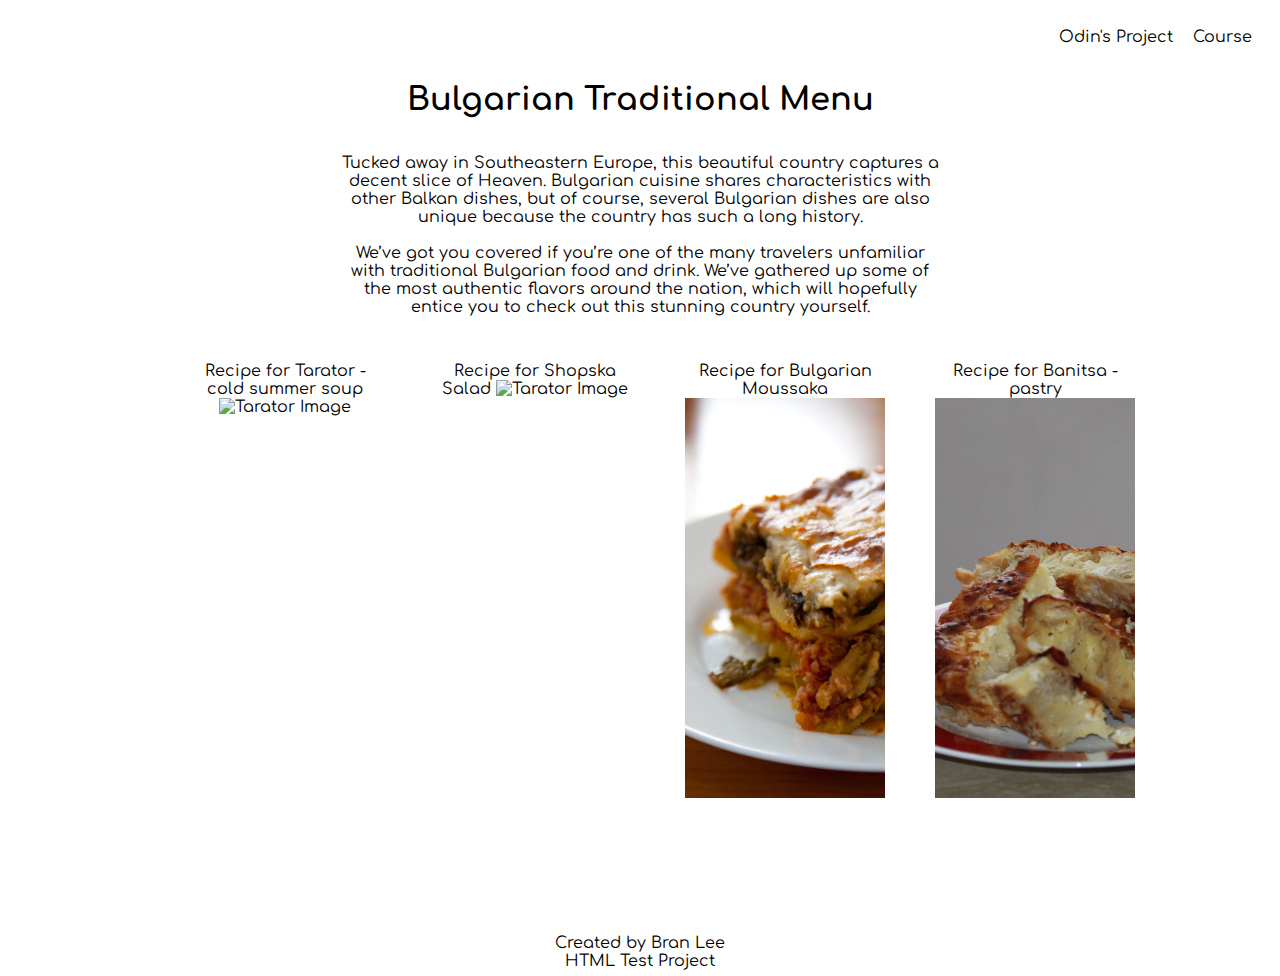
==== index.html @ 6cb19813 "Finish position elements on index" ====
<!DOCTYPE html>
<html lang="en">
  <head>
    <meta charset="UTF-8" />
    <meta http-equiv="X-UA-Compatible" content="IE=edge" />
    <meta name="viewport" content="width=device-width, initial-scale=1.0" />
    <link rel="stylesheet" href="styles.css" />
    <link rel="preconnect" href="https://fonts.googleapis.com" />
    <link rel="preconnect" href="https://fonts.gstatic.com" crossorigin />
    <title>Bran's and Odin's Recipes</title>
  </head>
  <body>
    <nav class="nav-bar">
      <div><a href="https://www.theodinproject.com/">Odin's Project</a></div>
      <div>
        <a
          href="https://www.theodinproject.com/paths/foundations/courses/foundations"
          >Course</a
        >
      </div>
    </nav>
    <header>
      <h1>Bulgarian Traditional Menu</h1>
      <p class="description">
        Tucked away in Southeastern Europe, this beautiful country captures a
        decent slice of Heaven. Bulgarian cuisine shares characteristics with
        other Balkan dishes, but of course, several Bulgarian dishes are also
        unique because the country has such a long history.<br />
        <br />We’ve got you covered if you’re one of the many travelers
        unfamiliar with traditional Bulgarian food and drink. We’ve gathered up
        some of the most authentic flavors around the nation, which will
        hopefully entice you to check out this stunning country yourself.
      </p>
    </header>
    <div class="menu">
      <ul class="recipes">
        <li id="tarator">
          <a href="recipes/tarator.html"
            >Recipe for Tarator - cold summer soup
            <img
              class="cropped"
              src="/img/Cucumber_soup-2387.jpg"
              alt="Tarator Image"
          /></a>
        </li>
        <li id="salad">
          <a href="recipes/shopska-salad.html"
            >Recipe for Shopska Salad
            <img class="cropped" src="/img/Chopska.jpg" alt="Tarator Image"
          /></a>
        </li>
        <li id="moussaka">
          <a href="recipes/bulgarian-moussaka.html"
            >Recipe for Bulgarian Moussaka
            <img
              class="cropped"
              src="/img/Musaka_Sofia_2012_PD_1.jpg"
              alt="Tarator Image"
          /></a>
        </li>
        <li id="banitsa">
          <a href="recipes/banitsa.html"
            >Recipe for Banitsa - pastry
            <img
              class="cropped"
              src="/img/Banitsa_and_yogurt.jpg"
              alt="Tarator Image"
          /></a>
        </li>
      </ul>
    </div>
    <footer>
      <p>
        Created by Bran Lee <br />
        HTML Test Project
      </p>
    </footer>
  </body>
</html>
---- styles.css ----
@import url("https://fonts.googleapis.com/css2?family=Comfortaa&display=swap");

* {
  font-family: "Comfortaa", cursive;
}

body {
  position: relative;
}

body::after {
  content: "";
  display: block;
  height: 150px; /* Set same as footer's height */
}

.nav-bar {
  display: flex;
  justify-content: end;
  gap: 20px;
  padding: 20px 20px 0 0;
}

header {
  display: flex;
  flex-direction: column;
  align-items: center;
  justify-content: center;
  margin: auto;
  height: 300px;
  width: 600px;
  text-align: center;
}

a {
  text-decoration: none;
  color: black;
}

a:link {
  color: black;
}

a:hover {
  color: #009b74;
}

a:visited {
  color: #d01c1f;
}

.recipes {
  display: flex;
  flex-direction: row;
}

li {
  list-style: none;
  width: 200px;
}

.menu {
  display: flex;
  flex-direction: column;
  text-align: center;
}

ul {
  gap: 50px;
  justify-content: center;
}

.cropped {
  width: 200px;
  height: 400px;
  object-fit: cover;
  object-position: 25% 25%;
}

footer {
  position: absolute;
  bottom: 0;
  width: 100%;
  height: 50px;
  text-align: center;
}
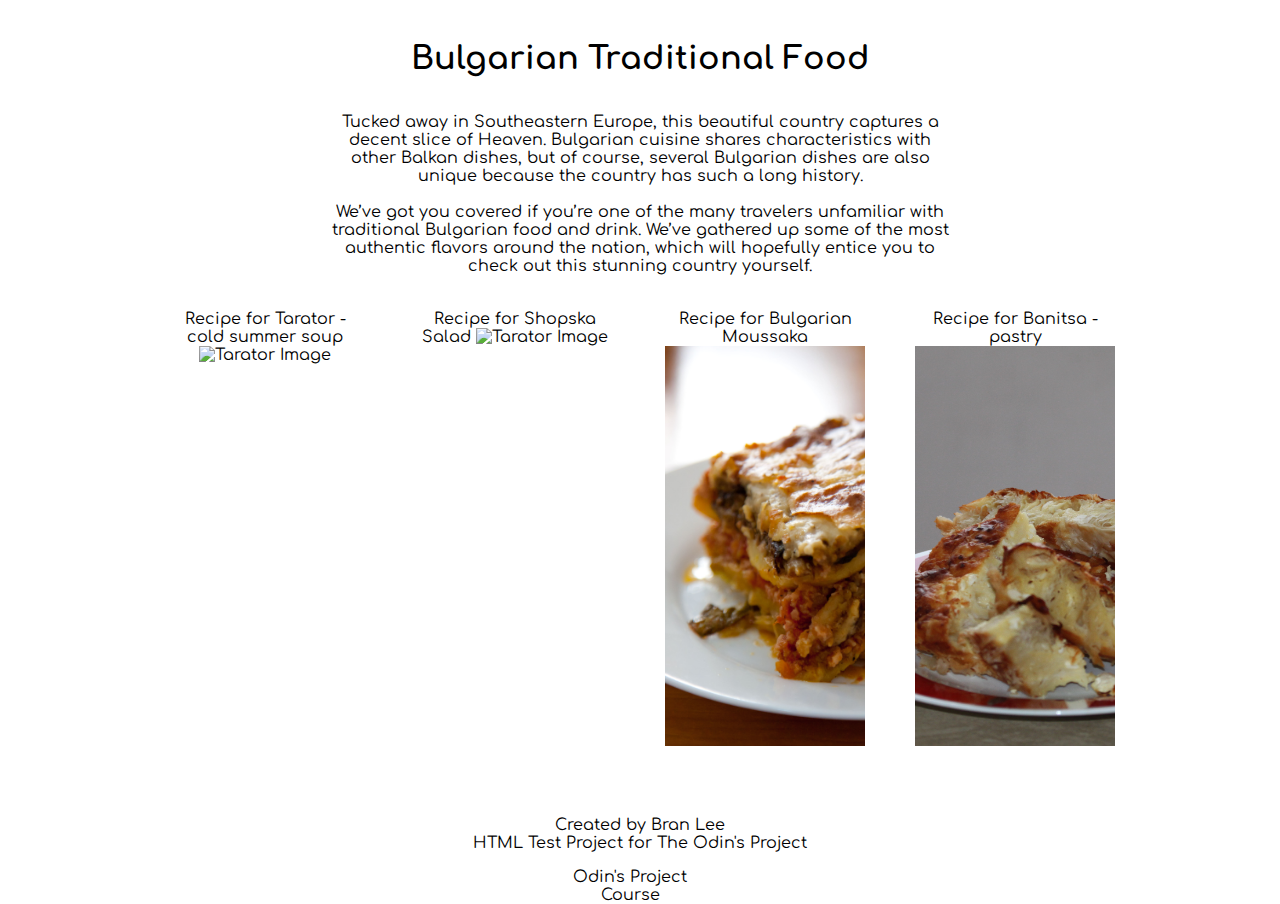
==== commit 5e79b0b6: "Trying to fix Responsive issues" ====
--- a/index.html
+++ b/index.html
@@ -10,17 +10,8 @@
     <title>Bran's and Odin's Recipes</title>
   </head>
   <body>
-    <nav class="nav-bar">
-      <div><a href="https://www.theodinproject.com/">Odin's Project</a></div>
-      <div>
-        <a
-          href="https://www.theodinproject.com/paths/foundations/courses/foundations"
-          >Course</a
-        >
-      </div>
-    </nav>
     <header>
-      <h1>Bulgarian Traditional Menu</h1>
+      <h1>Bulgarian Traditional Food</h1>
       <p class="description">
         Tucked away in Southeastern Europe, this beautiful country captures a
         decent slice of Heaven. Bulgarian cuisine shares characteristics with
@@ -32,7 +23,7 @@
         hopefully entice you to check out this stunning country yourself.
       </p>
     </header>
-    <div class="menu">
+    <section class="menu">
       <ul class="recipes">
         <li id="tarator">
           <a href="recipes/tarator.html"
@@ -68,12 +59,21 @@
           /></a>
         </li>
       </ul>
-    </div>
+    </section>
     <footer>
       <p>
         Created by Bran Lee <br />
-        HTML Test Project
+        HTML Test Project for The Odin's Project
       </p>
+      <div class="credits">
+        <div><a href="https://www.theodinproject.com/">Odin's Project</a></div>
+        <div>
+          <a
+            href="https://www.theodinproject.com/paths/foundations/courses/foundations"
+            >Course</a
+          >
+        </div>
+      </div>
     </footer>
   </body>
 </html>
--- a/styles.css
+++ b/styles.css
@@ -6,19 +6,16 @@
 
 body {
   position: relative;
+  margin: auto;
+  padding: auto;
+  display: flex;
+  flex-direction: column;
 }
 
 body::after {
   content: "";
   display: block;
-  height: 150px; /* Set same as footer's height */
-}
-
-.nav-bar {
-  display: flex;
-  justify-content: end;
-  gap: 20px;
-  padding: 20px 20px 0 0;
+  height: 100px; /* Set same as footer's height */
 }
 
 header {
@@ -27,17 +24,14 @@
   align-items: center;
   justify-content: center;
   margin: auto;
-  height: 300px;
-  width: 600px;
+  height: 310px;
+  width: 620px;
   text-align: center;
+  word-wrap: break-word;
 }
 
 a {
   text-decoration: none;
-  color: black;
-}
-
-a:link {
   color: black;
 }
 
@@ -49,25 +43,23 @@
   color: #d01c1f;
 }
 
+ul {
+  gap: 50px;
+  justify-content: center;
+  padding: 0;
+  margin: auto;
+  flex-wrap: wrap;
+}
+
 .recipes {
   display: flex;
   flex-direction: row;
+  text-align: center;
 }
 
 li {
   list-style: none;
   width: 200px;
-}
-
-.menu {
-  display: flex;
-  flex-direction: column;
-  text-align: center;
-}
-
-ul {
-  gap: 50px;
-  justify-content: center;
 }
 
 .cropped {
@@ -84,3 +76,9 @@
   height: 50px;
   text-align: center;
 }
+
+.credits {
+  justify-content: center;
+  gap: 20px;
+  padding: 0 20px 0 0;
+}
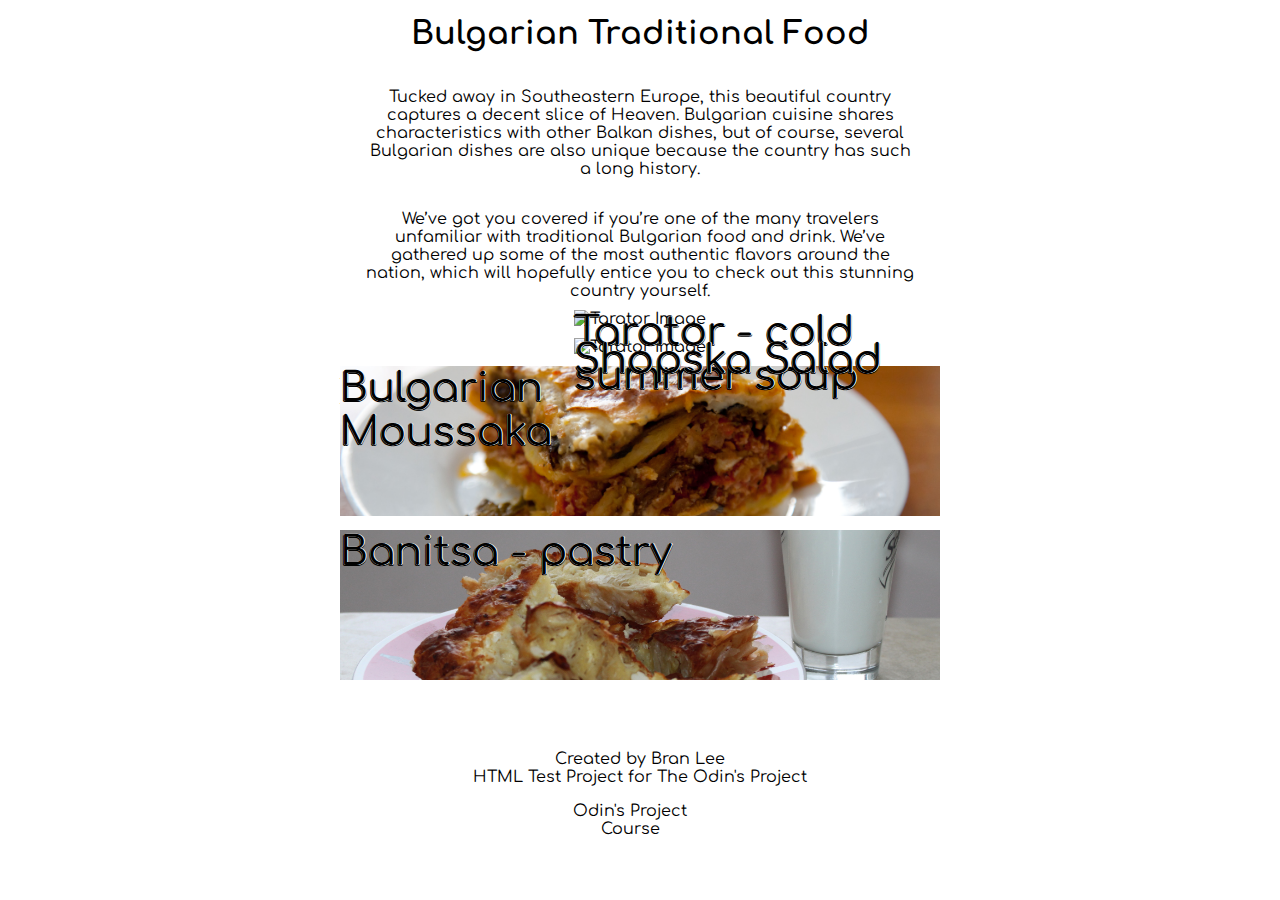
==== commit 55dbffc6: "Change format of images and recipe titles" ====
--- a/index.html
+++ b/index.html
@@ -4,7 +4,7 @@
     <meta charset="UTF-8" />
     <meta http-equiv="X-UA-Compatible" content="IE=edge" />
     <meta name="viewport" content="width=device-width, initial-scale=1.0" />
-    <link rel="stylesheet" href="styles.css" />
+    <link rel="stylesheet" href="styles new.css" />
     <link rel="preconnect" href="https://fonts.googleapis.com" />
     <link rel="preconnect" href="https://fonts.gstatic.com" crossorigin />
     <title>Bran's and Odin's Recipes</title>
@@ -16,18 +16,21 @@
         Tucked away in Southeastern Europe, this beautiful country captures a
         decent slice of Heaven. Bulgarian cuisine shares characteristics with
         other Balkan dishes, but of course, several Bulgarian dishes are also
-        unique because the country has such a long history.<br />
-        <br />We’ve got you covered if you’re one of the many travelers
-        unfamiliar with traditional Bulgarian food and drink. We’ve gathered up
-        some of the most authentic flavors around the nation, which will
-        hopefully entice you to check out this stunning country yourself.
+        unique because the country has such a long history.
+      </p>
+
+      <p>
+        We’ve got you covered if you’re one of the many travelers unfamiliar
+        with traditional Bulgarian food and drink. We’ve gathered up some of the
+        most authentic flavors around the nation, which will hopefully entice
+        you to check out this stunning country yourself.
       </p>
     </header>
     <section class="menu">
       <ul class="recipes">
         <li id="tarator">
           <a href="recipes/tarator.html"
-            >Recipe for Tarator - cold summer soup
+            ><span>Tarator - cold summer soup</span>
             <img
               class="cropped"
               src="/img/Cucumber_soup-2387.jpg"
@@ -36,13 +39,13 @@
         </li>
         <li id="salad">
           <a href="recipes/shopska-salad.html"
-            >Recipe for Shopska Salad
+            ><span>Shopska Salad</span>
             <img class="cropped" src="/img/Chopska.jpg" alt="Tarator Image"
           /></a>
         </li>
         <li id="moussaka">
           <a href="recipes/bulgarian-moussaka.html"
-            >Recipe for Bulgarian Moussaka
+            ><span>Bulgarian Moussaka</span>
             <img
               class="cropped"
               src="/img/Musaka_Sofia_2012_PD_1.jpg"
@@ -51,7 +54,7 @@
         </li>
         <li id="banitsa">
           <a href="recipes/banitsa.html"
-            >Recipe for Banitsa - pastry
+            ><span>Banitsa - pastry</span>
             <img
               class="cropped"
               src="/img/Banitsa_and_yogurt.jpg"
--- a/styles new.css
+++ b/styles new.css
@@ -0,0 +1,95 @@
+@import url("https://fonts.googleapis.com/css2?family=Comfortaa&display=swap");
+
+* {
+  font-family: "Comfortaa", cursive;
+}
+
+body {
+  position: relative;
+  margin: auto;
+  padding: auto;
+  display: flex;
+  flex-direction: column;
+}
+
+body::after {
+  content: "";
+  display: block;
+  height: 100px; /* Set same as footer's height */
+}
+
+header {
+  display: flex;
+  flex-direction: column;
+  align-items: center;
+  justify-content: center;
+  margin: auto;
+  height: 310px;
+  width: 550px;
+}
+
+header p {
+  text-align: center;
+  word-wrap: break-word;
+}
+
+a {
+  text-decoration: none;
+  color: black;
+}
+
+a:hover {
+  color: #009b74;
+}
+
+a:visited {
+  color: #d01c1f;
+}
+
+.recipes {
+  display: flex;
+  flex-direction: column;
+  justify-content: center;
+  align-items: center;
+  padding: 0;
+  margin: 0;
+  flex-wrap: wrap;
+  gap: 10px;
+}
+
+li {
+  display: flex;
+  justify-content: center;
+  list-style: none;
+  width: 200px;
+}
+
+span {
+  font-size: 2.5rem;
+  /* color: white; */
+  position: absolute;
+  text-shadow: -0.5px -0.5px 0 white, 0.51px -0.5px 0 white, -1px 1px 0 #000,
+    1px 1px 0 #000;
+  width: 400px;
+}
+
+.cropped {
+  width: 600px;
+  height: 150px;
+  object-fit: cover;
+  /* object-position: 25% 25%; */
+}
+
+footer {
+  position: absolute;
+  bottom: 0;
+  width: 100%;
+  height: 50px;
+  text-align: center;
+}
+
+.credits {
+  justify-content: center;
+  gap: 20px;
+  padding: 0 20px 0 0;
+}
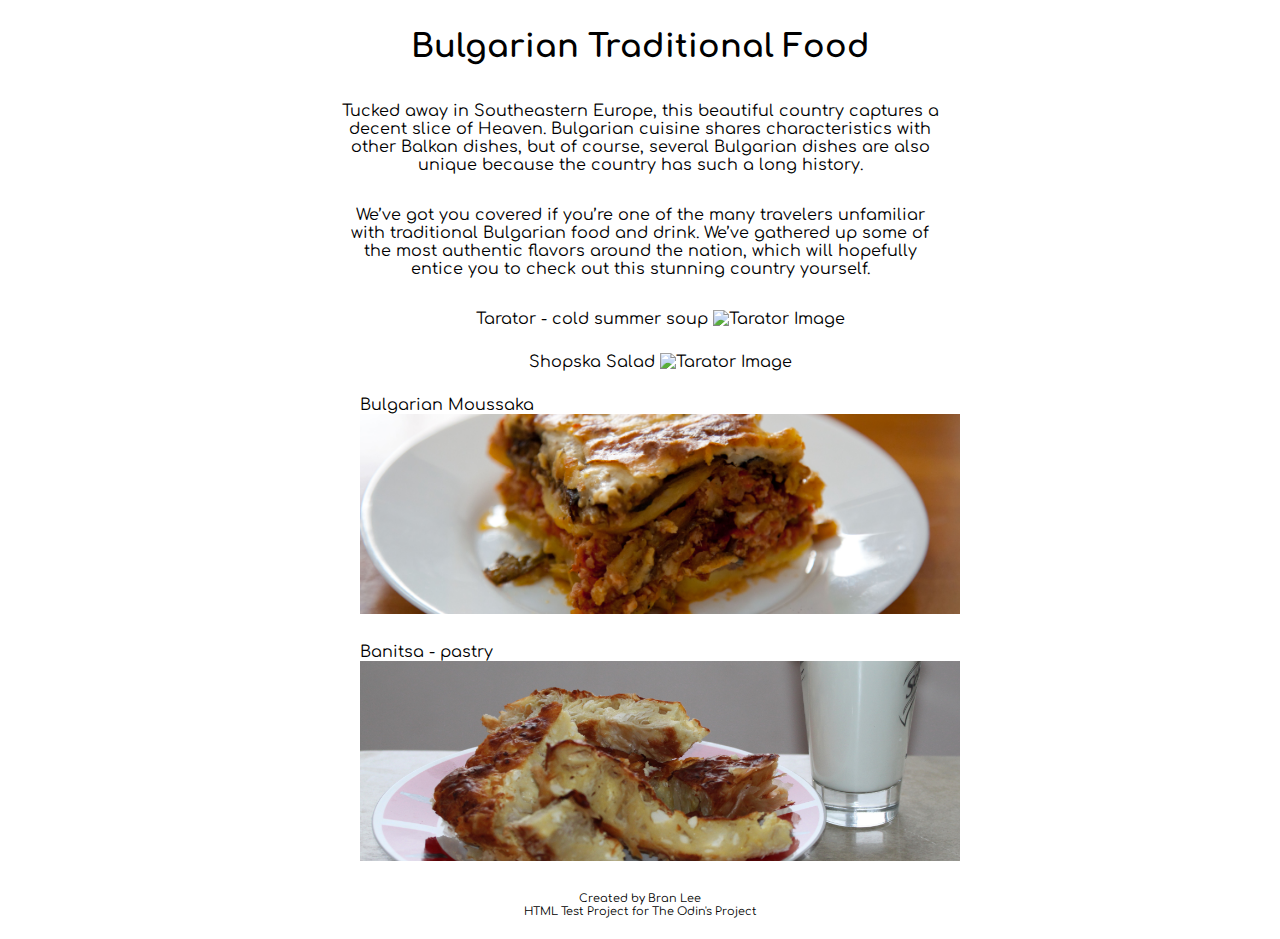
==== commit 755f4314: "Fix index LayOut" ====
--- a/index.html
+++ b/index.html
@@ -10,7 +10,7 @@
     <title>Bran's and Odin's Recipes</title>
   </head>
   <body>
-    <header>
+    <div class="header">
       <h1>Bulgarian Traditional Food</h1>
       <p class="description">
         Tucked away in Southeastern Europe, this beautiful country captures a
@@ -25,7 +25,7 @@
         most authentic flavors around the nation, which will hopefully entice
         you to check out this stunning country yourself.
       </p>
-    </header>
+    </div>
     <section class="menu">
       <ul class="recipes">
         <li id="tarator">
@@ -66,17 +66,9 @@
     <footer>
       <p>
         Created by Bran Lee <br />
-        HTML Test Project for The Odin's Project
+        HTML Test Project for
+        <a href="https://www.theodinproject.com/">The Odin's Project</a>
       </p>
-      <div class="credits">
-        <div><a href="https://www.theodinproject.com/">Odin's Project</a></div>
-        <div>
-          <a
-            href="https://www.theodinproject.com/paths/foundations/courses/foundations"
-            >Course</a
-          >
-        </div>
-      </div>
     </footer>
   </body>
 </html>
--- a/styles new.css
+++ b/styles new.css
@@ -1,36 +1,44 @@
 @import url("https://fonts.googleapis.com/css2?family=Comfortaa&display=swap");
+
+/*  color: #009b74;
+color: #d01c1f; */
 
 * {
   font-family: "Comfortaa", cursive;
 }
 
-body {
-  position: relative;
-  margin: auto;
-  padding: auto;
-  display: flex;
-  flex-direction: column;
-}
-
-body::after {
-  content: "";
-  display: block;
-  height: 100px; /* Set same as footer's height */
-}
-
-header {
+.header {
   display: flex;
   flex-direction: column;
   align-items: center;
   justify-content: center;
+  max-width: 600px;
+  text-align: center;
   margin: auto;
-  height: 310px;
-  width: 550px;
 }
 
-header p {
-  text-align: center;
-  word-wrap: break-word;
+.recipes {
+  display: flex;
+  flex-direction: column;
+  align-items: center;
+  justify-content: center;
+  gap: 25px;
+}
+
+.cropped {
+  width: 600px;
+  height: 200px;
+  object-fit: cover;
+  object-position: 0% 60%;
+}
+
+li {
+  list-style-type: none;
+  display: flex;
+  justify-content: center;
+  align-items: center;
+  flex-wrap: wrap;
+  width: 600px;
 }
 
 a {
@@ -46,50 +54,16 @@
   color: #d01c1f;
 }
 
-.recipes {
-  display: flex;
-  flex-direction: column;
-  justify-content: center;
-  align-items: center;
-  padding: 0;
-  margin: 0;
-  flex-wrap: wrap;
-  gap: 10px;
-}
-
-li {
-  display: flex;
-  justify-content: center;
-  list-style: none;
-  width: 200px;
-}
-
-span {
-  font-size: 2.5rem;
-  /* color: white; */
-  position: absolute;
-  text-shadow: -0.5px -0.5px 0 white, 0.51px -0.5px 0 white, -1px 1px 0 #000,
-    1px 1px 0 #000;
-  width: 400px;
-}
-
-.cropped {
-  width: 600px;
-  height: 150px;
-  object-fit: cover;
-  /* object-position: 25% 25%; */
+footer a:visited {
+  color: rgb(84, 84, 84);
 }
 
 footer {
-  position: absolute;
+  /* position: absolute; */
   bottom: 0;
-  width: 100%;
   height: 50px;
   text-align: center;
+  font-size: 0.7rem;
+  display: flex;
+  justify-content: center;
 }
-
-.credits {
-  justify-content: center;
-  gap: 20px;
-  padding: 0 20px 0 0;
-}
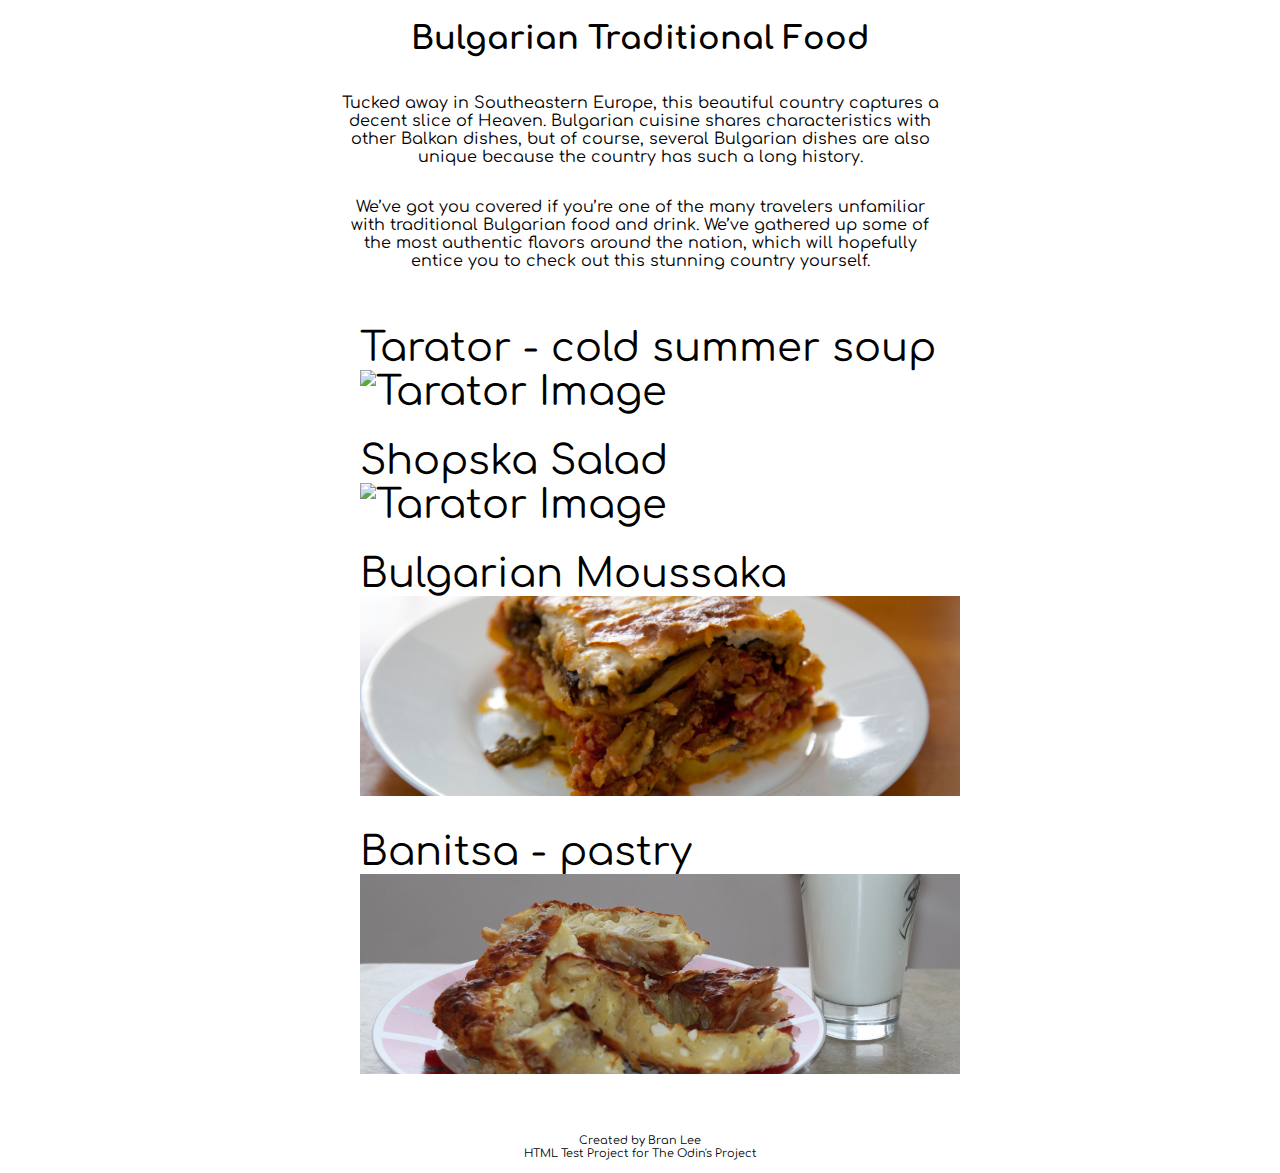
==== commit 7606b8a5: "Fix image linking for GitHub" ====
--- a/index.html
+++ b/index.html
@@ -33,7 +33,7 @@
             ><span>Tarator - cold summer soup</span>
             <img
               class="cropped"
-              src="/img/Cucumber_soup-2387.jpg"
+              src="./img/Cucumber_soup-2387.jpg"
               alt="Tarator Image"
           /></a>
         </li>
--- a/styles new.css
+++ b/styles new.css
@@ -1,10 +1,16 @@
 @import url("https://fonts.googleapis.com/css2?family=Comfortaa&display=swap");
+
+/* Index File CSS Style */
 
 /*  color: #009b74;
 color: #d01c1f; */
 
 * {
   font-family: "Comfortaa", cursive;
+}
+
+body {
+  margin: 0 auto;
 }
 
 .header {
@@ -23,6 +29,7 @@
   align-items: center;
   justify-content: center;
   gap: 25px;
+  font-size: 40px;
 }
 
 .cropped {
@@ -67,3 +74,94 @@
   display: flex;
   justify-content: center;
 }
+
+/* Specific Recipe CSS Style */
+
+.go-back {
+  display: flex;
+  justify-content: center;
+  /* margin: 20px 0 20px -840px; */
+  margin: 20px 0;
+  flex-wrap: wrap;
+}
+
+h2 {
+  font-size: 72px;
+  margin: 0;
+}
+
+h4 {
+  text-align: center;
+}
+
+.recipe-solo {
+  display: flex;
+  flex-direction: row;
+  align-items: center;
+  justify-content: center;
+  flex-wrap: wrap;
+  gap: 30px;
+  margin: 30px;
+}
+
+.text {
+  width: 400px;
+}
+
+.recipe-solo img {
+  height: 347px;
+  width: 460px;
+  object-fit: cover;
+  object-position: 25% 25%;
+  margin-top: 30px;
+}
+
+.lists {
+  display: flex;
+  justify-content: center;
+  align-items: center;
+  flex-wrap: wrap;
+  /* width: 600px; */
+  margin: 0;
+  padding: 0;
+  gap: 20px;
+}
+
+.steps {
+  border: 2px solid black;
+  margin: 0;
+  display: flex;
+  flex-direction: column;
+  justify-content: center;
+  align-items: flex-start;
+  line-break: auto;
+  gap: 10px;
+  padding: 30px;
+}
+
+.ingredients-list {
+  border: 2px solid black;
+  margin: 0;
+  display: flex;
+  flex-direction: column;
+  justify-content: center;
+  align-items: flex-start;
+  padding: 64px 30px;
+  gap: 10px;
+}
+
+.steps-list,
+.ingredients-parts {
+  width: 400px;
+  /* justify-content: flex-start; */
+}
+
+.steps-list {
+  display: list-item;
+  list-style-type: decimal;
+}
+
+.ingredients-parts {
+  display: list-item;
+  list-style: disc;
+}
